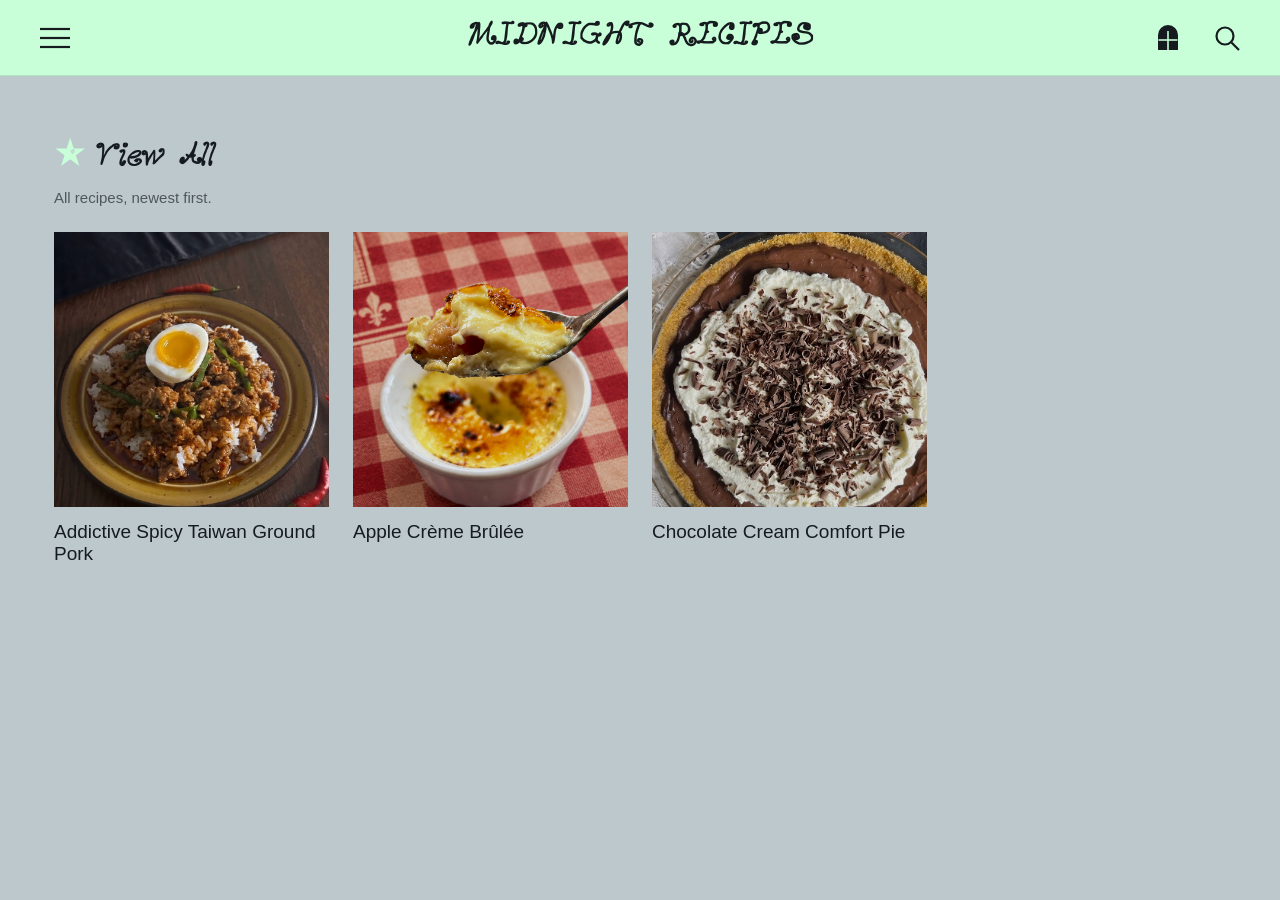
==== recipes/index.html @ 0835679f "Add files via upload" ====
<!doctype html><html lang="en"><head><meta charset="utf-8"><meta name="viewport" content="width=device-width,initial-scale=1"><meta name="description" content="MIDNIGHT RECIPES — food we find, recipes we recreate, stories from our midnight kitchen."><title>MIDNIGHT RECIPES</title><link rel="stylesheet" href="../assets/css/style.css"></head><body data-depth="1" data-page="all"><svg aria-hidden="true" width="0" height="0" style="position:absolute"><defs><mask id="mrstar-mask" x="0" y="0" width="100" height="100" maskUnits="userSpaceOnUse"><path d="M50,4 L60.78,37.16 L95.66,37.17 L67.44,57.67 L78.21,90.83 L50,70.34 L21.79,90.83 L32.56,57.67 L4.34,37.17 L39.22,37.16 Z" fill="#fff"/><path d="M64.06,43.50 A6.7,6.7 0 0 0 54.85,41.54 A5.95,5.95 0 0 0 53.15,49.80 A5.25,5.25 0 0 0 60.45,51.24 A4.55,4.55 0 0 0 61.64,44.90 A3.85,3.85 0 0 0 56.25,43.97 A3.15,3.15 0 0 0 55.58,48.40 A2.45,2.45 0 0 0 59.05,48.82 A1.75,1.75 0 0 0 59.21,46.30 A1.10,1.10 0 0 0 57.60,46.31" fill="none" stroke="#000" stroke-linecap="round" stroke-width="2.3"/></mask><symbol id="mrstar" viewBox="0 0 100 100"><rect width="100" height="100" fill="currentColor" mask="url(#mrstar-mask)"/></symbol></defs></svg><header class="header"><div class="icons left"><button class="icon" id="menuBtn" aria-label="Open menu"><svg width="30" height="22" viewBox="0 0 30 22"><g stroke="#151B1F" stroke-width="2.2"><line x1="0" x2="30" y1="2" y2="2"/><line x1="0" x2="30" y1="11" y2="11"/><line x1="0" x2="30" y1="20" y2="20"/></g></svg></button></div><a class="logo" data-go="home" href="#">MIDNIGHT RECIPES</a><div class="icons right"><a class="icon" aria-label="Home" data-go="home" href="#"><svg width="24" height="26" viewBox="0 0 24 26"><path d="M2 25V10a10 10 0 0 1 20 0v15z" fill="#151B1F"/><line stroke="#C9FFD8" stroke-width="1.6" x1="12" x2="12" y1="6" y2="25"/><line stroke="#C9FFD8" stroke-width="1.6" x1="2.5" x2="21.5" y1="15" y2="15"/></svg></a><button class="icon" id="searchBtn" aria-label="Open search"><svg width="26" height="26" viewBox="0 0 26 26"><circle cx="11" cy="11" r="8.5" fill="none" stroke="#151B1F" stroke-width="2.2"/><line x1="17.5" y1="17.5" x2="25" y2="25" stroke="#151B1F" stroke-width="2.2"/></svg></button></div></header><div class="overlay" id="menuOverlay" data-open="false"><nav class="panel menu" aria-label="Main menu"><button class="menu-top acc" data-recipes-toggle aria-expanded="false">RECIPES</button><div class="sub recipes-sub" id="recipesSub"><a data-go="all" href="#">View All</a><button class="acc" data-acc="src" aria-expanded="false">By Source</button><div class="sub" id="src"></div><button class="acc" data-acc="course" aria-expanded="false">By Course</button><div class="sub" id="course"></div><button class="acc" data-acc="cui" aria-expanded="false">By Cuisine</button><div class="sub" id="cui"></div><button class="acc" data-acc="ing" aria-expanded="false">By Ingredient</button><div class="sub" id="ing"></div><a class="usuals-link" data-go="usuals" href="#">The Usuals</a></div><div class="top-item"><a data-go="about" href="#">ABOUT</a></div><div class="top-item"><a data-go="contact" href="#">CONTACT</a></div></nav></div><div class="overlay" id="searchOverlay" data-open="false"><div class="panel search"><div class="search-inner"><p>WHAT ARE YOU CRAVING?</p><div class="search-field"><svg class="mrstar" aria-hidden="true"><use href="#mrstar"/></svg><span aria-hidden="true">彡</span><input type="search" id="searchInput" aria-label="Search recipes" placeholder="TRY SEARCHING…"></div><div id="searchResults" class="category-grid" style="margin-top:30px"></div></div></div></div><main class="page" id="app"></main><script src="../assets/js/data.js"></script><script src="../assets/js/app.js"></script></body></html>
---- assets/css/style.css ----
@font-face{font-family:'Cutie Queues';font-style:normal;font-weight:400 500;font-display:swap;src:url([data-uri]) format('woff2');}
:root{
  --mint:#C9FFD8;
  --bg:#BCC8CC;
  --ink:#151B1F;
  --paper:#FFFFFF;
  --line:rgba(21,27,31,.22);
  --head:var(--ink);            /* 見出し色（トグルで切替） */
  --logo-font:'Cutie Queues','Snell Roundhand','Brush Script MT','Segoe Script',cursive;
  --body-font:'Avenir Next',Avenir,'Nunito Sans','Hiragino Kaku Gothic ProN','Segoe UI',sans-serif;
  --maxw:1240px;
}
:root[data-head="mint"]{ --head:var(--mint); }

*{box-sizing:border-box;}
html{scroll-behavior:smooth;}
body{
  margin:0;
  background:var(--bg);
  color:var(--ink);
  font-family:var(--body-font);
  font-weight:400;
  -webkit-font-smoothing:antialiased;
}
img{max-width:100%;}
button{font:inherit;color:inherit;}
a{color:inherit;}


/* スマホでPC幅のレイアウトを縮小表示するモード */
#stagewrap{overflow:hidden;}
#stage{transform-origin:0 0;}
body.scaled #stage{width:1440px;}
body.scaled .header{position:sticky; top:0;}
body.scaled .overlay{position:absolute; top:76px; bottom:auto; height:820px;}
.review{flex-wrap:wrap; row-gap:8px;}

:root{
  --img-pie:url([data-uri]);
  --img-bowl:url([data-uri]);
  --img-step:url([data-uri]);
}
.ph.pie,.ph.bowl,.ph.step{background-size:cover; background-position:center;}
.ph.pie{background-image:var(--img-pie);}
.ph.bowl{background-image:var(--img-bowl);}
.ph.step{background-image:var(--img-step);}
.ph.pie::after,.ph.bowl::after,.ph.step::after{content:none;}



/* ---------- ヘッダー ---------- */
.header{
  position:fixed; top:0; left:0; right:0; z-index:60;
  height:76px; background:var(--mint);
  display:grid; grid-template-columns:1fr auto 1fr; align-items:center;
  padding:0 34px; border-bottom:1px solid rgba(21,27,31,.12);
}
.header .logo{
  font-family:var(--logo-font); font-size:36px; letter-spacing:.01em;
  white-space:nowrap; text-decoration:none;
}
.icons{display:flex; align-items:center; gap:22px;}
.icons.left{justify-self:start;}
.icons.right{justify-self:end;}
.icon{
  background:none; border:0; padding:6px; cursor:pointer; line-height:0;
  border-radius:3px;
}
.icon:focus-visible{outline:2px solid var(--ink); outline-offset:2px;}
.page{padding-top:76px; padding-bottom:64px;}

/* ---------- 共通 ---------- */
.wrap{max-width:var(--maxw); margin:0 auto; padding:0 34px;}
.h2{
  display:flex; align-items:baseline; gap:10px;
  font-family:var(--logo-font); font-size:clamp(17px,4vw,36px); font-weight:700; letter-spacing:0;
  color:var(--head); margin:0 0 26px; white-space:nowrap;
}
.mrstar{width:1em; height:1em; display:inline-block; color:var(--mint); flex:none;}
.h2 .mrstar{width:.9em; height:.9em; transform:translateY(.07em);}
.btn .mrstar{width:1.15em; height:1.15em; vertical-align:-.2em; margin-right:2px;}
.search-field .mrstar{width:24px; height:24px;}
.viewall{display:block; text-align:right; margin-top:22px; font-size:17px;}
.viewall a{text-decoration:underline; text-underline-offset:3px;}

.ph{
  position:relative; background:rgba(21,27,31,.18); overflow:hidden;
  display:flex; align-items:center; justify-content:center;
}
.ph::after{
  content:"IMAGE"; font-size:clamp(28px,6vw,86px); letter-spacing:.06em;
  color:rgba(255,255,255,.72); font-weight:300;
}
.ph.sm::after{font-size:30px;}

/* ---------- トップページ ---------- */
.latest{display:grid; grid-template-columns:repeat(4,1fr); gap:30px 24px;}
.card .ph{aspect-ratio:4/3;}
.card .name{font-family:var(--body-font); font-weight:400; font-size:19px; letter-spacing:0; margin:14px 0 0;}

.sources{display:grid; grid-template-columns:repeat(4,1fr); gap:30px 26px;}
.tile .ph{aspect-ratio:1/1;}
.tile p{margin:14px 0 0; font-size:21px; font-weight:700;}

.about{display:grid; grid-template-columns:520px 1fr; gap:46px; align-items:start;}
.about .ph{aspect-ratio:1/1;}
.about h3{
  font-size:clamp(11px,2.2vw,22px); font-weight:600; line-height:1.5; margin:0 0 20px;
  text-decoration:underline; text-underline-offset:5px; white-space:nowrap;
}
.about p{font-size:17px; line-height:1.85; max-width:1100px; margin:0;}
.about .more{margin-top:26px; text-align:right;}
.about .more a{text-decoration:underline; text-underline-offset:3px;}


.section{margin-top:104px;}
.section:first-of-type{margin-top:58px;}


/* ---------- レシピページ ---------- */
.recipe-card{
  width:min(100%,1380px); max-width:none; margin:22px auto 0; background:var(--paper);
  padding:34px 40px 46px;
}
.rtop{display:grid; grid-template-columns:1fr 470px; gap:40px; align-items:start;}
.rtitle{font-family:var(--logo-font); font-size:58px; letter-spacing:0; margin:0 0 18px;}
.meta-line{display:flex; justify-content:space-between; font-size:19px; margin-bottom:10px;}
.tags{
  display:flex; flex-wrap:wrap; gap:8px 26px; font-size:19px;
  padding-bottom:20px; border-bottom:1px solid var(--line); margin-bottom:26px;
}
.tags a{text-decoration:underline; text-underline-offset:4px;}
.rtop .ph{aspect-ratio:1/1;}
.facts{font-size:19px; line-height:2.05; margin:0 0 20px;}
.facts b{font-weight:700;}
.facts u{text-underline-offset:3px;}
.btn{
  display:block; width:100%; max-width:330px; margin:0 0 12px;
  padding:11px 18px; border:1px solid var(--ink); border-radius:999px;
  background:transparent; text-align:center; font-size:17px; cursor:pointer;
}
.btn:hover{background:rgba(21,27,31,.06);}
.btn.share{max-width:220px; margin:26px 0 0;}

#the-recipe{scroll-margin-top:96px;}
.h3{font-family:var(--body-font); font-size:24px; font-weight:700; letter-spacing:.05em; margin:0 0 14px;}
.body-copy{font-size:17px; line-height:1.9; max-width:1100px; width:100%; margin:0;}

.recipe-inner{display:grid; grid-template-columns:420px 1fr; gap:48px; align-items:start; margin-top:30px;}
.recipe-inner .ph{aspect-ratio:1/1;}
.rname{font-family:var(--logo-font); font-size:40px; letter-spacing:0; margin:20px 0 14px;}
.stats{font-size:16px; line-height:1.95; margin:0 0 18px;}
.stats b{font-weight:700;}

.block-title{font-size:22px; font-weight:700; letter-spacing:.06em; margin:0 0 16px;}
.toggle-row{display:flex; gap:0; margin-bottom:12px;}
.toggle-row button{
  border:1px solid var(--line); background:transparent; padding:8px 26px;
  font-size:15px; cursor:pointer;
}
.toggle-row button[aria-pressed="true"]{background:var(--mint); border-color:var(--mint);}
.toggle-row.small button{padding:6px 16px;}
.ing{list-style:none; padding:0; margin:22px 0 0; font-size:17px; line-height:2.2;}
.ing li{display:flex; gap:10px; align-items:baseline;}
.ing .note{font-size:15px; opacity:.55;}
.ing .group{margin-top:20px; font-weight:600; opacity:.75; display:block;}

.step{border-top:1px solid var(--line); padding:22px 0;}
.step:first-of-type{border-top:0;}
.step-head{display:flex; justify-content:space-between; font-size:19px; font-weight:700; letter-spacing:.06em;}
.step .ph{aspect-ratio:16/9; margin-top:16px;}
.step p{font-size:17px; line-height:1.85; max-width:1100px;}

.note-sub{font-size:15px; opacity:.6; margin:0 0 14px; font-style:italic;}
.notes-list{list-style:none; margin:0; padding:0; font-size:17px; line-height:1.85;}
.notes-list li{margin-bottom:10px; max-width:1100px;}
.notes-list b{font-weight:700;}

.eyebrow{font-size:14px; letter-spacing:.12em; opacity:.6; margin:0 0 6px; text-transform:uppercase;}
.method{margin:0; padding-left:20px; font-size:17px; line-height:1.85;}
.method li{margin-bottom:8px;}
.usual-tag{font-size:14px; opacity:.75; margin:8px 0 0;}
.usual-tag a{text-decoration:underline; text-underline-offset:3px;}

.recipe-footer{border-top:1px solid var(--line); padding-top:26px; margin-top:6px;}
.recipe-footer p{font-size:16px; line-height:1.9; margin:0 0 4px;}
.recipe-footer a{text-decoration:underline; text-underline-offset:3px;}
.recipe-footer .stars{font-size:22px; letter-spacing:.08em; margin:16px 0 8px; color:var(--ink);}
.recipe-footer .rate-prompt{font-size:15px; opacity:.65; margin-bottom:18px;}
.footer-actions{display:flex; gap:12px;}
.footer-actions .btn{width:auto; max-width:none; flex:none; padding:11px 24px;}

/* ---------- オーバーレイ（メニュー / 検索） ---------- */
.overlay{
  position:fixed; inset:76px 0 0 0; z-index:55;
  background:rgba(21,27,31,.42); display:none;
}
.overlay[data-open="true"]{display:block;}
.panel{
  background:var(--bg); height:100%; overflow-y:auto;
  padding:44px 48px 80px;
}
.panel.menu{width:520px; border-right:1px solid rgba(21,27,31,.15);}
.panel.search{width:100%; max-width:none; padding-top:64px;}
.menu ol{list-style:none; padding:0; margin:0; font-size:21px;}
.menu a{display:block; text-decoration:none; padding:9px 4px; min-height:44px;}
.menu a:hover,.menu a:focus-visible{text-decoration:underline; text-underline-offset:4px;}
.menu .lvl1{padding:9px 4px; font-size:21px;}
.menu .lvl2 a{padding-left:38px; font-size:20px;}
.menu .acc{
  display:block; width:100%; background:none; border:0; cursor:pointer; font-size:20px;
  text-decoration:underline; text-underline-offset:4px; text-align:left;
  margin-top:14px; padding:9px 4px; min-height:44px;
}
.menu .acc::after{content:"＋"; float:right; opacity:.5; font-size:17px;}
.menu .acc[aria-expanded="true"]::after{content:"－";}
.menu .sub{display:none; padding-left:30px; font-size:18px;}
.menu .sub[data-open="true"]{display:block;}
.menu .top-item{margin-top:20px; font-size:21px;}
.menu .note{font-size:14px; opacity:.55;}
.search-inner{max-width:760px; margin-left:auto; text-align:right;}
.search-inner p{font-size:24px; letter-spacing:.05em; margin:0 0 22px;}
.search-field{display:flex; align-items:center; justify-content:flex-end; gap:8px;}
.search-field input{
  width:440px; background:transparent; border:0; border-bottom:1px solid var(--ink);
  font:inherit; font-size:20px; padding:6px 4px; color:var(--ink);
}
.search-field input:focus{outline:none; border-bottom-width:2px;}
.search-field input::placeholder{color:var(--ink); opacity:.32; letter-spacing:.05em;}

/* ---------- ページ切替 ---------- */
[data-view]{display:none;}
[data-view][data-active="true"]{display:block;}

@media (max-width:1100px){
  .latest{grid-template-columns:repeat(2,1fr); gap:22px 16px;}
  .sources{grid-template-columns:repeat(2,1fr);}
  .about,.rtop,.recipe-inner{grid-template-columns:1fr;}
  .panel.menu{width:100%;}
}
@media (prefers-reduced-motion:reduce){ html{scroll-behavior:auto;} }


/* ---------- MIDNIGHT RECIPES production overrides ---------- */
html,body{max-width:100%;overflow-x:hidden}
body.scaled #stage,body.scaled #stagewrap{width:auto!important;transform:none!important}
.review{display:none!important}
.card .ph,.recipe-inner .ph,.tile .ph{aspect-ratio:1/1}
.rtop .ph{aspect-ratio:2/3}
.step .ph{aspect-ratio:1/1;margin-top:16px}
.photo{display:block;width:100%;height:100%;object-fit:cover;object-position:center}
.ph.has-photo{background:transparent}
.ph.has-photo::after{content:none}
.photo-frame{overflow:hidden;position:relative;background:rgba(21,27,31,.18)}
.card .photo-frame{aspect-ratio:1/1}
.recipe-inner .photo-frame{aspect-ratio:1/1}
.rtop .photo-frame{aspect-ratio:2/3}
.step .photo-frame{aspect-ratio:1/1;margin-top:16px}
.latest .card,.grid .card{min-width:0}
.grid{display:grid;grid-template-columns:repeat(4,minmax(0,1fr));gap:30px 24px}
.category-grid{display:grid;grid-template-columns:repeat(4,minmax(0,1fr));gap:30px 24px}
.category-card{min-width:0}
.category-card .photo-frame{aspect-ratio:1/1}
.category-card .name{font-family:var(--body-font);font-weight:600;font-size:19px;margin:14px 0 0}
.category-card a{text-decoration:none;color:inherit}
.empty-state{padding:28px 0;font-size:18px;opacity:.65}
.filter-subtitle{font-size:15px;opacity:.65;margin:-12px 0 26px}
.ingredient-file{border-top:1px solid var(--line);padding-top:22px}
.ingredient-file-item{margin:0 0 18px;max-width:72ch}
.ingredient-file-item h4{margin:0 0 5px;font-size:17px}
.ingredient-file-item p{margin:0;font-size:17px;line-height:1.75}
.review-form{margin-top:22px;max-width:720px}
.star-picker{display:flex;gap:8px;margin:8px 0 16px}
.star-picker button{border:0;background:none;padding:0;font-size:31px;line-height:1;cursor:pointer;color:var(--ink);opacity:.55}
.star-picker button[aria-pressed="true"],.star-picker button.is-on{opacity:1}
.review-form input,.review-form textarea{width:100%;border:1px solid var(--line);background:transparent;padding:10px 12px;font:inherit;margin:0 0 12px;box-sizing:border-box}
.review-form textarea{min-height:110px;resize:vertical}
.review-status{font-size:14px;opacity:.65;margin-top:10px}
.review-list{margin-top:26px;border-top:1px solid var(--line)}
.review-item{padding:16px 0;border-bottom:1px solid var(--line)}
.review-item .review-stars{letter-spacing:.08em}
.review-item p{margin:5px 0 0;line-height:1.7}
.quantity-label{font-size:14px;opacity:.65;margin:4px 0 8px}
.save-on{background:var(--mint)!important;border-color:var(--mint)!important}
.no-link{cursor:default!important;text-decoration:none!important}
@media (max-width:1100px){
 .latest,.grid,.category-grid{grid-template-columns:repeat(2,minmax(0,1fr))}
 .about{grid-template-columns:1fr}
 .rtop{grid-template-columns:1fr 360px}
 .recipe-inner{grid-template-columns:1fr 1.35fr}
 .logo{font-size:clamp(24px,5vw,36px)}
}
@media (max-width:720px){
 .header{height:68px;padding:0 14px}
 .page{padding-top:68px}
 .panel.menu{width:min(92vw,520px)}
 .panel{padding:30px 24px 60px}
 .latest,.grid,.category-grid,.sources{grid-template-columns:1fr 1fr;gap:24px 14px}
 .wrap{padding:0 18px}
 .section{margin-top:70px}
 .tile p,.card .name,.category-card .name{font-size:16px}
 .rtop,.recipe-inner{grid-template-columns:1fr;gap:28px}
 .rtop .photo-frame{max-width:100%;}
 .recipe-card{padding:24px 18px 40px;margin-top:0}
 .rtitle{font-size:clamp(38px,12vw,58px);line-height:1.05;overflow-wrap:anywhere}
 .meta-line{font-size:15px;gap:10px;flex-wrap:wrap}
 .tags{font-size:15px;gap:7px 16px}
 .facts{font-size:16px}
 .recipe-inner{margin-top:20px}
 .recipe-inner .photo-frame{max-width:420px}
 .step-head{font-size:15px;gap:12px}
 .step p{font-size:16px}
 .toggle-row{flex-wrap:wrap}
 .toggle-row button{padding:8px 16px}
 .footer-actions{flex-wrap:wrap}
 .footer-actions .btn{width:100%}
 .about h3{white-space:normal;font-size:20px}
  .search-field input{min-width:0}
}
@media (max-width:430px){
 .latest,.grid,.category-grid,.sources{grid-template-columns:1fr}
 .header .icons{gap:10px}
 .logo{font-size:22px;max-width:calc(100vw - 120px);overflow:hidden;text-overflow:ellipsis}
 .h2{white-space:normal;font-size:28px}
 .rtop .photo-frame{aspect-ratio:2/3}
}

/* User-requested targeted responsive/menu refinements */

/* User-requested targeted responsive/menu refinements */
html,body{max-width:100%;overflow-x:hidden}
.header .logo{font-weight:800}
.panel.menu{max-height:calc(100vh - 68px);overflow-y:auto}
.menu .lvl1{font-weight:700;letter-spacing:.04em}
.menu .lvl2 a{padding-left:28px}
.menu .acc{text-transform:none}
.menu .sub.open{display:block}
.menu .sub{padding-left:24px}
.menu .menu-group{padding:3px 0 8px}
.menu .menu-group-title{display:block;font-size:.88em;font-weight:700;opacity:.58;padding:7px 4px 5px}
.menu .menu-group a{padding-left:16px}
.step-photos{display:grid;grid-template-columns:repeat(3,minmax(0,1fr));gap:14px;margin-top:16px}
.step-photos .photo-frame{aspect-ratio:1/1;margin-top:0}
.step-photos .ph{aspect-ratio:1/1}
.rtop .photo-frame{aspect-ratio:2/3}
.card .photo-frame,.category-card .photo-frame,.recipe-inner .photo-frame{aspect-ratio:1/1}
@media (max-width:1100px){
 .latest,.grid,.category-grid{grid-template-columns:repeat(2,minmax(0,1fr))}
 .sources{grid-template-columns:repeat(2,minmax(0,1fr))}
 .rtop{grid-template-columns:1fr 320px}
}
@media (max-width:720px){
 .header{height:68px;padding:0 14px}
 .page{padding-top:68px}
 .panel.menu{width:min(92vw,520px)}
 .panel{padding:30px 24px 60px}
 .wrap{padding:0 18px}
 .section{margin-top:70px}
 .latest,.grid,.category-grid,.sources{grid-template-columns:repeat(2,minmax(0,1fr));gap:24px 14px}
 .tile p,.card .name,.category-card .name{font-size:16px}
 .rtop,.recipe-inner{grid-template-columns:1fr;gap:28px}
 .recipe-card{padding:24px 18px 40px;margin-top:0}
 .rtitle{font-size:clamp(38px,12vw,58px);line-height:1.05;overflow-wrap:anywhere}
 .meta-line{font-size:15px;gap:10px;flex-wrap:wrap}
 .tags{font-size:15px;gap:7px 16px}
 .facts{font-size:16px}
 .step-head{font-size:15px;gap:12px}
 .step p{font-size:16px}
 .step-photos{grid-template-columns:repeat(3,minmax(0,1fr));gap:8px}
 .toggle-row{flex-wrap:wrap}
 .toggle-row button{padding:8px 16px}
 .footer-actions{flex-wrap:wrap}
 .footer-actions .btn{width:100%}
 .about h3{white-space:normal;font-size:20px}
 .search-field input{min-width:0;max-width:70vw}
}
@media (max-width:430px){
 .latest,.grid,.category-grid,.sources{grid-template-columns:repeat(2,minmax(0,1fr));gap:18px 10px}
 .header .icons{gap:10px}
 .logo{font-size:clamp(20px,6vw,28px);max-width:calc(100vw - 120px);white-space:nowrap}
 .h2{white-space:normal;font-size:28px}
 .rtop .photo-frame{aspect-ratio:2/3}
 .step-photos{gap:6px}
 .step-photos .photo-frame{min-width:0}
}
@media (max-width:340px){
 .latest,.grid,.category-grid,.sources{grid-template-columns:1fr}
}

/* Targeted functionality refinements — preserve existing visual system */
.menu-top{width:100%;text-align:left;border:0;background:transparent;padding:14px 4px;font:inherit;font-weight:700;letter-spacing:.04em;cursor:pointer;}
.menu .recipes-sub{padding-left:18px;border-left:1px solid var(--line);margin-left:4px;}
.menu .recipes-sub>a,.menu .recipes-sub>.usuals-link{display:block;padding:9px 12px;text-decoration:none;}
.menu .recipes-sub>.acc{width:100%;text-align:left;border:0;background:transparent;padding:9px 12px;font:inherit;cursor:pointer;}
.menu .menu-group-title{width:100%;text-align:left;border:0;background:transparent;cursor:pointer;padding:9px 12px;font:inherit;font-weight:700;opacity:.72;}
.menu .menu-group-sub{padding-left:12px;}
.menu .menu-group-sub a{display:block;padding:9px 12px;}
.menu .top-item{padding:8px 4px;}
.recipe-actions{display:flex;align-items:center;gap:10px;flex-wrap:nowrap;margin-top:16px;}
.recipe-actions .btn{margin:0;min-width:0;white-space:nowrap;}
.ingredient-file{border-bottom:0!important;}
.ingredient-file-item h4{font-weight:700;}
.usuals-categories{display:grid;grid-template-columns:repeat(3,minmax(0,1fr));gap:24px;}
.usuals-category{display:flex;min-height:110px;align-items:flex-end;padding:20px;text-decoration:none;border:1px solid var(--line);font-weight:700;}
@media(max-width:720px){.recipe-actions{gap:7px}.recipe-actions .btn{padding:9px 10px;font-size:14px}.usuals-categories{grid-template-columns:repeat(2,minmax(0,1fr));gap:14px}.usuals-category{min-height:88px;padding:14px;font-size:15px}}
@media(max-width:430px){.recipe-actions{gap:5px}.recipe-actions .btn{font-size:13px;padding:8px 7px}.usuals-categories{grid-template-columns:1fr 1fr}}


/* Targeted typography refinements — preserve existing menu/card design */
.menu-top,
.menu-top:hover,
.menu-top:focus-visible,
.menu .recipes-sub > a,
.menu .recipes-sub > a:hover,
.menu .recipes-sub > a:focus-visible,
.menu .recipes-sub > .acc,
.menu .recipes-sub > .acc:hover,
.menu .recipes-sub > .acc:focus-visible {
  text-decoration:none !important;
}
.menu-top{font-weight:400;}
.menu .recipes-sub > a,
.menu .recipes-sub > .acc{font-weight:400;}
.tile > a,
.tile > a:hover,
.tile > a:focus-visible,
.source-latest a,
.source-latest a:hover,
.source-latest a:focus-visible,
.category-card a,
.category-card a:hover,
.category-card a:focus-visible{
  text-decoration:none !important;
}
.tile p{font-weight:700;}
.source-latest{font-weight:400;}
.card .name,.category-card .name{font-weight:400;}
.ingredient-file{border-top:0 !important;}
.ingredient-file-item{max-width:1100px;}
.ingredient-file-item h4{font-weight:700;}
@media (min-width:1400px){
  .wrap{max-width:1440px;}
  .recipe-card{width:min(calc(100% - 68px),1380px);}
}
@media (max-width:720px){
  .body-copy,.about p,.step p,.notes-list li{max-width:none;width:100%;}
}

/* Recipe page spacing — preserve existing visual system */
.recipe-card > section{
  margin-top:56px;
}
.recipe-card > section:first-of-type{
  margin-top:54px;
}
.recipe-card > section > .h3{
  margin-bottom:20px;
  line-height:1.35;
}
.recipe-card .body-copy{
  line-height:2;
}

/* Ingredient File: keep each ingredient as a distinct information group */
.recipe-card .ingredient-file{
  padding-top:0;
}
.recipe-card .ingredient-file-item{
  margin:0 0 30px;
}
.recipe-card .ingredient-file-item:last-child{
  margin-bottom:0;
}
.recipe-card .ingredient-file-item h4{
  margin:0 0 9px;
  line-height:1.45;
}
.recipe-card .ingredient-file-item p{
  line-height:1.9;
}
.recipe-card .ingredient-file-name{
  margin-bottom:30px;
}

/* The Recipe: separate ingredients / instructions / steps without adding bulk */
.recipe-card #the-recipe{
  margin-top:62px;
}
.recipe-card #the-recipe > .recipe-inner{
  margin-top:36px;
}
.recipe-card .block-title{
  line-height:1.4;
  margin-bottom:18px;
}
.recipe-card .toggle-row{
  margin-bottom:16px;
}
.recipe-card .ing{
  margin-top:24px;
  line-height:2.35;
}
.recipe-card .step{
  padding:28px 0;
}
.recipe-card .step-head{
  line-height:1.45;
}
.recipe-card .step p{
  margin:11px 0 0;
  line-height:1.95;
}
.recipe-card .step-photos{
  margin-top:18px;
}

/* Midnight Notes / Fine Print */
.recipe-card .note-sub{
  margin:0 0 17px;
  line-height:1.7;
}
.recipe-card .notes-list{
  line-height:1.95;
}
.recipe-card .notes-list li{
  margin-bottom:14px;
}
.recipe-card .notes-list li:last-child{
  margin-bottom:0;
}
.recipe-card > section:has(.notes-list),
.recipe-card > section:has(.note-sub + .body-copy){
  margin-top:60px;
}
.recipe-card > section:has(.note-sub + .body-copy) .body-copy{
  line-height:2;
}

/* Recipe footer follows the content as a clear final group */
.recipe-card > .recipe-footer{
  margin-top:60px;
  padding-top:30px;
}

@media (max-width:1100px){
  .recipe-card > section{margin-top:50px;}
  .recipe-card > section:first-of-type{margin-top:48px;}
  .recipe-card #the-recipe{margin-top:56px;}
  .recipe-card > section:has(.notes-list),
  .recipe-card > section:has(.note-sub + .body-copy){margin-top:54px;}
}

@media (max-width:720px){
  .recipe-card > section{margin-top:44px;}
  .recipe-card > section:first-of-type{margin-top:42px;}
  .recipe-card > section > .h3{margin-bottom:17px;}
  .recipe-card .body-copy{line-height:1.9;}
  .recipe-card .ingredient-file-item{margin-bottom:26px;}
  .recipe-card .ingredient-file-item h4{margin-bottom:8px;}
  .recipe-card .ingredient-file-item p{line-height:1.85;}
  .recipe-card #the-recipe{margin-top:50px;}
  .recipe-card #the-recipe > .recipe-inner{margin-top:30px;}
  .recipe-card .ing{line-height:2.2;}
  .recipe-card .step{padding:23px 0;}
  .recipe-card .step p{line-height:1.9;}
  .recipe-card .step-photos{margin-top:15px;}
  .recipe-card .notes-list{line-height:1.9;}
  .recipe-card .notes-list li{margin-bottom:12px;}
  .recipe-card > section:has(.notes-list),
  .recipe-card > section:has(.note-sub + .body-copy){margin-top:48px;}
  .recipe-card > .recipe-footer{margin-top:48px;padding-top:26px;}
}

@media (max-width:430px){
  .recipe-card > section{margin-top:40px;}
  .recipe-card > section:first-of-type{margin-top:38px;}
  .recipe-card #the-recipe{margin-top:46px;}
  .recipe-card > section:has(.notes-list),
  .recipe-card > section:has(.note-sub + .body-copy){margin-top:44px;}
  .recipe-card .ingredient-file-item{margin-bottom:24px;}
  .recipe-card .step{padding:21px 0;}
  .recipe-card .step-photos{margin-top:14px;}
  .recipe-card > .recipe-footer{margin-top:44px;}
}

/* Recipe readability refinement: compact detail groups without heading margins */
.recipe-card .ingredient-file-group{
  margin:0 0 30px;
  max-width:72ch;
}
.recipe-card .ingredient-file-group:last-child{margin-bottom:0}
.recipe-card .ingredient-file-name{
  margin:0 0 8px;
  font-size:17px;
  font-weight:700;
  line-height:1.45;
}
.recipe-card .ingredient-file-details p{
  margin:0 0 6px;
  font-size:17px;
  line-height:1.7;
}
.recipe-card .ingredient-file-details p:last-child{margin-bottom:0}
.recipe-card .ingredient-file-details strong{font-weight:700}
.recipe-card .step-copy p{
  margin:0 0 12px;
  line-height:1.85;
}
.recipe-card .step-copy p:last-child{margin-bottom:0}
.recipe-card .step-copy .step-note{margin-top:14px;font-weight:600}

@media (max-width:720px){
  .recipe-card .ingredient-file-group{margin-bottom:26px}
  .recipe-card .ingredient-file-name{margin-bottom:7px;font-size:16px}
  .recipe-card .ingredient-file-details p{margin-bottom:5px;font-size:16px;line-height:1.72}
  .recipe-card .step-copy p{margin-bottom:10px;line-height:1.8}
  .recipe-card .step-copy .step-note{margin-top:12px}
}
@media (max-width:430px){
  .recipe-card .ingredient-file-group{margin-bottom:24px}
  .recipe-card .step-copy p{margin-bottom:9px}
}


/* Targeted step-photo cleanup: use the existing photo system without the step text padding/background. */
.recipe-card .step-photos .photo-frame{
  aspect-ratio:1 / 1;
  width:100%;
  margin:0;
  padding:0;
  background:transparent;
  border:0;
  box-shadow:none;
  overflow:hidden;
}
.recipe-card .step-photos .photo-frame .photo{
  display:block;
  width:100%;
  height:100%;
  object-fit:cover;
  object-position:center;
}
.recipe-card .step-photos{
  grid-template-columns:repeat(3,minmax(0,1fr));
}
.recipe-card .step-photos.step-photos-1{grid-template-columns:minmax(0,1fr);}
.recipe-card .step-photos.step-photos-2{grid-template-columns:repeat(2,minmax(0,1fr));}
.recipe-card .step-photos.step-photos-3{grid-template-columns:repeat(3,minmax(0,1fr));}

/* Cuisine groups are hierarchy labels, not emphasized links. */
.menu .menu-group-title{
  font-weight:400;
  text-decoration:none !important;
}
.menu .menu-group-title:hover,
.menu .menu-group-title:focus-visible{
  text-decoration:none !important;
}
@media (max-width:720px){
  .recipe-card .step-photos{grid-template-columns:repeat(3,minmax(0,1fr));}
  .recipe-card .step-photos.step-photos-1{grid-template-columns:1fr;}
  .recipe-card .step-photos.step-photos-2{grid-template-columns:repeat(2,minmax(0,1fr));}
  .recipe-card .step-photos.step-photos-3{grid-template-columns:repeat(3,minmax(0,1fr));}
}
@media (max-width:430px){
  .recipe-card .step-photos.step-photos-3{grid-template-columns:repeat(2,minmax(0,1fr));}
}

/* Targeted instruction hierarchy: supporting notes sit one level below the main copy. */
.recipe-card .step-copy .instruction-note{
  margin-left:24px;
  padding-left:12px;
}
.recipe-card .step-copy .step-note{
  margin-left:24px;
  padding-left:12px;
}
.recipe-card .step-copy .instruction-note strong,
.recipe-card .step-copy .step-note strong{font-weight:700}

/* Keep all first-level recipe menu items on the same vertical rhythm. */
.menu .recipes-sub>a,
.menu .recipes-sub>.acc,
.menu .recipes-sub>.usuals-link{
  padding-top:9px;
  padding-bottom:9px;
  margin:0;
}

/* Targeted fixes: keep the existing header design while ensuring the full site title fits on mobile. */
.header .logo{white-space:nowrap;overflow:visible;text-overflow:clip;min-width:0;flex:1 1 auto;text-align:center}
.header .icons{flex:0 0 auto}
@media (max-width:430px){
  .header .logo{font-size:20px;max-width:none;letter-spacing:.02em}
}

/* Ingredient File cross-links. */
.ingredient-info{display:inline-block;margin-left:6px;text-decoration:none!important;font-weight:400}
.ingredient-file-link{margin-top:10px!important;font-size:14px!important;opacity:.7}
.ingredient-file-link a{text-decoration:none}
.ingredient-file-group{scroll-margin-top:90px}

/* About photos are optional: missing files remove their frame rather than showing a broken image. */
.about-photo{width:min(100%,720px);margin:0 0 28px;overflow:hidden;background:rgba(21,27,31,.08)}
.about-photo .photo{display:block;width:100%;height:auto;object-fit:contain}
@media (max-width:720px){.about-photo{width:100%;margin-bottom:22px}}

/* Source hierarchy: source labels are bold; recipe titles remain regular and un-underlined. */
.source-name{font-weight:700}
.source-latest a,.source-name{text-decoration:none!important}

/* Final targeted refinements — preserve the existing design. */
@media (max-width:430px){
  .header .logo{
    font-size:clamp(18px,6vw,28px);
    max-width:none;
    min-width:0;
    overflow:visible;
    text-overflow:clip;
    white-space:nowrap;
    letter-spacing:.01em;
  }
}

/* The guide belongs once directly below the Ingredients list, not inside Ingredient File. */
.ingredient-file-guide{
  margin:14px 0 0;
  font-size:14px;
  line-height:1.5;
  opacity:.7;
}
.ingredient-file-guide a{text-decoration:none}
.ingredient-info{
  display:inline-block;
  margin-left:6px;
  text-decoration:none!important;
  font-size:.9em;
  line-height:1;
}

/* Keep the two ABOUT sections distinct without changing global spacing. */
.about-recipes-section{
  margin-top:88px!important;
}
@media (max-width:720px){
  .about-recipes-section{margin-top:58px!important}
}

/* Home source labels are bold; recipe titles match the regular Latest Recipes title weight. */
.tile .source-name{font-weight:700}
.tile .source-latest,
.tile .source-latest a{font-weight:400;text-decoration:none!important}

/* Final targeted refinements — preserve the existing design. */
@media (max-width:430px){
  .header .logo{
    font-size:clamp(18px,6vw,28px);
    max-width:none;
    min-width:0;
    overflow:visible;
    text-overflow:clip;
    white-space:nowrap;
    letter-spacing:.01em;
  }
}

/* The guide belongs once directly below the Ingredients list, not inside Ingredient File. */
.ingredient-file-guide{
  margin:14px 0 0;
  font-size:14px;
  line-height:1.5;
  opacity:.7;
}
.ingredient-file-guide a{text-decoration:none}
.ingredient-info{
  display:inline-block;
  margin-left:6px;
  text-decoration:none!important;
  font-size:.9em;
  line-height:1;
}

/* Keep the two ABOUT sections distinct without changing global spacing. */
.about-recipes-section{
  margin-top:88px!important;
}
@media (max-width:720px){
  .about-recipes-section{margin-top:58px!important}
}

/* Home source labels are bold; recipe titles match the regular Latest Recipes title weight. */
.tile .source-name{font-weight:700}
.tile .source-latest,
.tile .source-latest a{font-weight:400;text-decoration:none!important}


/* v17.1 targeted fixes — preserve the existing visual system. */
@media (max-width:720px){
  .header{grid-template-columns:56px minmax(0,1fr) 56px;padding:0 10px;}
  .header .logo{display:block;width:100%;min-width:0;max-width:none;overflow:visible;text-overflow:clip;white-space:nowrap;text-align:center;font-size:clamp(18px,6.2vw,24px);letter-spacing:0;}
  .header .icons{gap:0;}
}

/* Ingredient File: use the available recipe-column width rather than a narrow legacy item width. */
.recipe-card .ingredient-file{width:100%;max-width:none;}
.recipe-card .ingredient-file-group{max-width:none;width:100%;}
.recipe-card .ingredient-file-details{max-width:none;width:100%;}
.recipe-card .ingredient-file-details p{max-width:none;overflow-wrap:normal;word-break:normal;}

/* The five recipe utility controls use the site's mint accent with compact padding. */
.recipe-card .rtop .btn,
.recipe-card #cookOpen,
.recipe-card #shareRecipe,
.recipe-card #printRecipe,
.recipe-card .rtop .btn:hover,
.recipe-card #cookOpen:hover,
.recipe-card #shareRecipe:hover,
.recipe-card #printRecipe:hover,
@media (max-width:720px){
  .recipe-card .rtop .btn,
  .recipe-card #cookOpen,
  .recipe-card #shareRecipe,
  .recipe-card #printRecipe,
  
}

/* v18 targeted refinements — preserve existing layout and controls */
.header .logo{
  font-weight:850;
  overflow:visible;
  text-overflow:clip;
  white-space:nowrap;
}

/* Recipe action row: all five existing controls stay together and compact. */
.recipe-card .recipe-action-row{
  display:grid;
  grid-template-columns:repeat(5,minmax(0,1fr));
  gap:10px;
  width:100%;
  margin:18px 0 0;
}
.recipe-card .recipe-action-row .btn{
  width:100%;
  max-width:none;
  margin:0;
  padding:8px 12px;
  min-height:42px;
  background:var(--mint);
  border-color:var(--mint);
  border-radius:999px;
  font-size:16px;
  line-height:1.25;
}
.recipe-card .recipe-action-row .btn:hover,
.recipe-card .recipe-action-row .btn:focus-visible{
  background:var(--mint);
  border-color:var(--ink);
}
.recipe-card .recipe-action-row #cookOpen{
  background:rgba(201,255,216,.48);
  border-color:rgba(21,27,31,.28);
}
.recipe-card .recipe-action-row #cookOpen[aria-pressed="true"]{
  background:var(--mint);
  border-color:var(--mint);
}

/* Instructions: title bold, body regular, supporting labels visually one level down. */
.recipe-card .step-head span:first-child{font-weight:700;}
.recipe-card .step-head span:last-child{font-weight:400;}
.recipe-card .step-copy p{
  font-weight:400;
  line-height:1.9;
  margin:0 0 13px;
}
.recipe-card .step-copy .instruction-note{
  margin-left:24px;
  padding-left:12px;
  font-size:.96em;
  line-height:1.82;
}
.recipe-card .step-copy .instruction-note strong,
.recipe-card .step-copy .step-note strong{font-weight:700;}
.recipe-card .step-copy .step-note{
  margin-left:24px;
  padding-left:12px;
  margin-top:15px;
  font-weight:400;
  line-height:1.85;
}
.recipe-card .step{padding:30px 0;}
.recipe-card .step + .step{border-top:1px solid transparent;}

/* Recipe sections: use the available desktop width without making the page globally wider. */
.recipe-card > section > .body-copy{
  max-width:none;
  width:100%;
  line-height:2;
}
.recipe-card .ingredient-file{
  width:100%;
  max-width:none;
}
.recipe-card .ingredient-file-group{
  width:100%;
  max-width:none;
  margin-bottom:32px;
}
.recipe-card .ingredient-file-details{
  width:100%;
  max-width:none;
}
.recipe-card .ingredient-file-details p{
  max-width:none;
  width:100%;
  overflow-wrap:normal;
  word-break:normal;
  line-height:1.85;
}
.recipe-card #the-recipe{margin-top:66px;}
.recipe-card > section:has(.notes-list),
.recipe-card > section:has(.note-sub + .body-copy){margin-top:64px;}
.recipe-card > section:has(.note-sub + .body-copy) .body-copy{line-height:2;}

/* Step photos remain square, edge-to-edge inside their existing grid. */
.recipe-card .step-photos{
  grid-template-columns:repeat(3,minmax(0,1fr));
  gap:14px;
  margin-top:18px;
}
.recipe-card .step-photos .photo-frame{
  aspect-ratio:1 / 1;
  width:100%;
  height:auto;
  padding:0;
  margin:0;
  background:transparent;
  border:0;
  box-shadow:none;
  overflow:hidden;
}
.recipe-card .step-photos .photo-frame .photo{
  display:block;
  width:100%;
  height:100%;
  object-fit:cover;
}

@media (max-width:900px){
  .recipe-card .recipe-action-row{gap:8px;}
  .recipe-card .recipe-action-row .btn{padding:8px 9px;font-size:15px;}
}
@media (max-width:720px){
  .header .logo{
    font-size:clamp(18px,6vw,24px);
    max-width:none;
    min-width:0;
    overflow:visible;
    text-overflow:clip;
    letter-spacing:0;
  }
  .recipe-card .recipe-action-row{
    gap:7px;
    margin-top:16px;
  }
  .recipe-card .recipe-action-row .btn{
    padding:8px 7px;
    min-height:40px;
    font-size:13px;
  }
  .recipe-card .step{padding:25px 0;}
  .recipe-card .step-copy p{line-height:1.85;margin-bottom:11px;}
  .recipe-card .step-copy .instruction-note,
  .recipe-card .step-copy .step-note{margin-left:18px;padding-left:10px;}
  .recipe-card .ingredient-file-details p{line-height:1.8;}
  .recipe-card #the-recipe{margin-top:56px;}
  .recipe-card > section:has(.notes-list),
  .recipe-card > section:has(.note-sub + .body-copy){margin-top:52px;}
}
@media (max-width:430px){
  .header .logo{font-size:clamp(18px,6vw,23px);}
  .recipe-card .recipe-action-row{gap:5px;}
  .recipe-card .recipe-action-row .btn{
    padding:7px 4px;
    min-height:38px;
    font-size:12px;
  }
  .recipe-card .step{padding:23px 0;}
  .recipe-card .step-copy p{line-height:1.82;margin-bottom:10px;}
  .recipe-card .step-copy .instruction-note,
  .recipe-card .step-copy .step-note{margin-left:12px;padding-left:8px;}
  .recipe-card .step-photos{gap:6px;margin-top:14px;}
}


/* v19 targeted fixes: Jump To Recipe belongs in the recipe header; Recipe Info is five fields only. */
.recipe-card .recipe-jump-top{
  margin:20px 0 0;
}
.recipe-card .recipe-jump-top .btn{
  display:inline-block;
  width:auto;
  max-width:100%;
  margin:0;
  padding:8px 16px;
  min-height:42px;
  background:var(--mint);
  border-color:var(--mint);
  border-radius:999px;
  font-size:16px;
  line-height:1.25;
}
.recipe-card .recipe-action-row{
  grid-template-columns:repeat(4,minmax(0,1fr));
}
@media (max-width:720px){
  .recipe-card .recipe-jump-top{margin-top:16px;}
  .recipe-card .recipe-jump-top .btn{font-size:15px;padding:8px 14px;}
  .recipe-card .recipe-action-row{grid-template-columns:repeat(4,minmax(0,1fr));}
}

/* v20 — The Usuals recipe additions */
.recipe-card .usual-intro{margin-top:42px}
.recipe-card .usual-intro .body-copy{margin:0 0 18px}
.recipe-card .usual-intro .body-copy:last-child{margin-bottom:0}
.recipe-card .found-in .body-copy a,
.recipe-card .found-in .body-copy span{line-height:2}
.recipe-card .found-in .body-copy a{text-decoration:underline}
@media(max-width:720px){
  .recipe-card .usual-intro{margin-top:30px}
}

/* v21 targeted fixes — preserve the existing visual system. */
.recipe-card .ing li > span > b{font-weight:700;}
.recipe-card .ing .group{font-weight:700;}

/* Final Step Photo layout: up to 3 columns on PC, up to 2 columns on mobile. */
.recipe-card .step-photos{
  display:grid;
  grid-template-columns:repeat(3,minmax(0,1fr));
  gap:12px;
}
.recipe-card .step-photos .photo-frame{
  width:100%;
  aspect-ratio:1 / 1;
  padding:0;
  margin:0;
  overflow:hidden;
  background:transparent;
  border:0;
  box-shadow:none;
}
.recipe-card .step-photos .photo-frame .photo{
  display:block;
  width:100%;
  height:100%;
  object-fit:cover;
}
@media (max-width:767px){
  .recipe-card .step-photos{
    grid-template-columns:repeat(2,minmax(0,1fr));
    gap:8px;
  }
}
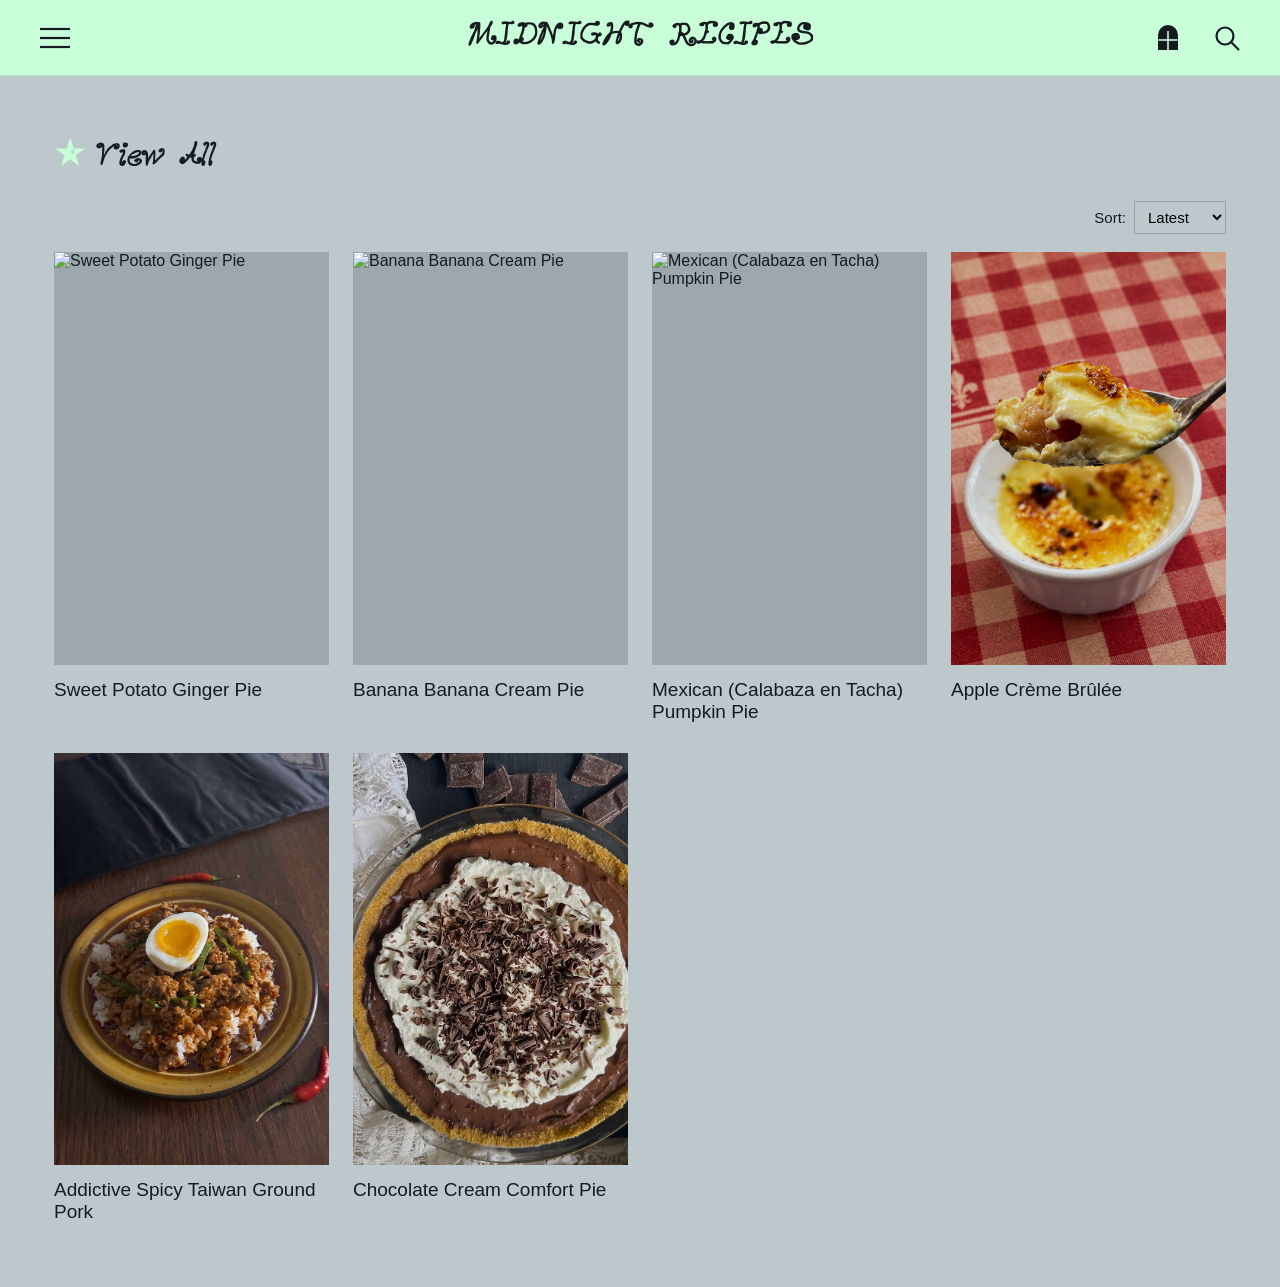
==== commit 35db0a6d: "Add files via upload" ====
--- a/recipes/index.html
+++ b/recipes/index.html
@@ -1 +1 @@
-<!doctype html><html lang="en"><head><meta charset="utf-8"><meta name="viewport" content="width=device-width,initial-scale=1"><meta name="description" content="MIDNIGHT RECIPES — food we find, recipes we recreate, stories from our midnight kitchen."><title>MIDNIGHT RECIPES</title><link rel="stylesheet" href="../assets/css/style.css"></head><body data-depth="1" data-page="all"><svg aria-hidden="true" width="0" height="0" style="position:absolute"><defs><mask id="mrstar-mask" x="0" y="0" width="100" height="100" maskUnits="userSpaceOnUse"><path d="M50,4 L60.78,37.16 L95.66,37.17 L67.44,57.67 L78.21,90.83 L50,70.34 L21.79,90.83 L32.56,57.67 L4.34,37.17 L39.22,37.16 Z" fill="#fff"/><path d="M64.06,43.50 A6.7,6.7 0 0 0 54.85,41.54 A5.95,5.95 0 0 0 53.15,49.80 A5.25,5.25 0 0 0 60.45,51.24 A4.55,4.55 0 0 0 61.64,44.90 A3.85,3.85 0 0 0 56.25,43.97 A3.15,3.15 0 0 0 55.58,48.40 A2.45,2.45 0 0 0 59.05,48.82 A1.75,1.75 0 0 0 59.21,46.30 A1.10,1.10 0 0 0 57.60,46.31" fill="none" stroke="#000" stroke-linecap="round" stroke-width="2.3"/></mask><symbol id="mrstar" viewBox="0 0 100 100"><rect width="100" height="100" fill="currentColor" mask="url(#mrstar-mask)"/></symbol></defs></svg><header class="header"><div class="icons left"><button class="icon" id="menuBtn" aria-label="Open menu"><svg width="30" height="22" viewBox="0 0 30 22"><g stroke="#151B1F" stroke-width="2.2"><line x1="0" x2="30" y1="2" y2="2"/><line x1="0" x2="30" y1="11" y2="11"/><line x1="0" x2="30" y1="20" y2="20"/></g></svg></button></div><a class="logo" data-go="home" href="#">MIDNIGHT RECIPES</a><div class="icons right"><a class="icon" aria-label="Home" data-go="home" href="#"><svg width="24" height="26" viewBox="0 0 24 26"><path d="M2 25V10a10 10 0 0 1 20 0v15z" fill="#151B1F"/><line stroke="#C9FFD8" stroke-width="1.6" x1="12" x2="12" y1="6" y2="25"/><line stroke="#C9FFD8" stroke-width="1.6" x1="2.5" x2="21.5" y1="15" y2="15"/></svg></a><button class="icon" id="searchBtn" aria-label="Open search"><svg width="26" height="26" viewBox="0 0 26 26"><circle cx="11" cy="11" r="8.5" fill="none" stroke="#151B1F" stroke-width="2.2"/><line x1="17.5" y1="17.5" x2="25" y2="25" stroke="#151B1F" stroke-width="2.2"/></svg></button></div></header><div class="overlay" id="menuOverlay" data-open="false"><nav class="panel menu" aria-label="Main menu"><button class="menu-top acc" data-recipes-toggle aria-expanded="false">RECIPES</button><div class="sub recipes-sub" id="recipesSub"><a data-go="all" href="#">View All</a><button class="acc" data-acc="src" aria-expanded="false">By Source</button><div class="sub" id="src"></div><button class="acc" data-acc="course" aria-expanded="false">By Course</button><div class="sub" id="course"></div><button class="acc" data-acc="cui" aria-expanded="false">By Cuisine</button><div class="sub" id="cui"></div><button class="acc" data-acc="ing" aria-expanded="false">By Ingredient</button><div class="sub" id="ing"></div><a class="usuals-link" data-go="usuals" href="#">The Usuals</a></div><div class="top-item"><a data-go="about" href="#">ABOUT</a></div><div class="top-item"><a data-go="contact" href="#">CONTACT</a></div></nav></div><div class="overlay" id="searchOverlay" data-open="false"><div class="panel search"><div class="search-inner"><p>WHAT ARE YOU CRAVING?</p><div class="search-field"><svg class="mrstar" aria-hidden="true"><use href="#mrstar"/></svg><span aria-hidden="true">彡</span><input type="search" id="searchInput" aria-label="Search recipes" placeholder="TRY SEARCHING…"></div><div id="searchResults" class="category-grid" style="margin-top:30px"></div></div></div></div><main class="page" id="app"></main><script src="../assets/js/data.js"></script><script src="../assets/js/app.js"></script></body></html>+<!doctype html><html lang="en"><head><meta charset="utf-8"><meta name="viewport" content="width=device-width,initial-scale=1"><meta name="description" content="MIDNIGHT RECIPES — food we find, recipes we recreate, stories from our midnight kitchen."><title>MIDNIGHT RECIPES</title><link rel="stylesheet" href="../assets/css/style.css"></head><body data-depth="1" data-page="all"><svg aria-hidden="true" width="0" height="0" style="position:absolute"><defs><mask id="mrstar-mask" x="0" y="0" width="100" height="100" maskUnits="userSpaceOnUse"><path d="M50,4 L60.78,37.16 L95.66,37.17 L67.44,57.67 L78.21,90.83 L50,70.34 L21.79,90.83 L32.56,57.67 L4.34,37.17 L39.22,37.16 Z" fill="#fff"/><path d="M64.06,43.50 A6.7,6.7 0 0 0 54.85,41.54 A5.95,5.95 0 0 0 53.15,49.80 A5.25,5.25 0 0 0 60.45,51.24 A4.55,4.55 0 0 0 61.64,44.90 A3.85,3.85 0 0 0 56.25,43.97 A3.15,3.15 0 0 0 55.58,48.40 A2.45,2.45 0 0 0 59.05,48.82 A1.75,1.75 0 0 0 59.21,46.30 A1.10,1.10 0 0 0 57.60,46.31" fill="none" stroke="#000" stroke-linecap="round" stroke-width="2.3"/></mask><symbol id="mrstar" viewBox="0 0 100 100"><rect width="100" height="100" fill="currentColor" mask="url(#mrstar-mask)"/></symbol></defs></svg><header class="header"><div class="icons left"><button class="icon" id="menuBtn" aria-label="Open menu"><svg width="30" height="22" viewBox="0 0 30 22"><g stroke="#151B1F" stroke-width="2.2"><line x1="0" x2="30" y1="2" y2="2"/><line x1="0" x2="30" y1="11" y2="11"/><line x1="0" x2="30" y1="20" y2="20"/></g></svg></button></div><a class="logo" data-go="home" href="#">MIDNIGHT RECIPES</a><div class="icons right"><a class="icon" aria-label="Home" data-go="home" href="#"><svg width="24" height="26" viewBox="0 0 24 26"><path d="M2 25V10a10 10 0 0 1 20 0v15z" fill="#151B1F"/><line stroke="#C9FFD8" stroke-width="1.6" x1="12" x2="12" y1="6" y2="25"/><line stroke="#C9FFD8" stroke-width="1.6" x1="2.5" x2="21.5" y1="15" y2="15"/></svg></a><button class="icon" id="searchBtn" aria-label="Open search"><svg width="26" height="26" viewBox="0 0 26 26"><circle cx="11" cy="11" r="8.5" fill="none" stroke="#151B1F" stroke-width="2.2"/><line x1="17.5" y1="17.5" x2="25" y2="25" stroke="#151B1F" stroke-width="2.2"/></svg></button></div></header><div class="overlay" id="menuOverlay" data-open="false"><nav class="panel menu" aria-label="Main menu"><button class="menu-top acc" data-recipes-toggle aria-expanded="false">RECIPES</button><div class="sub recipes-sub" id="recipesSub"><a data-go="all" href="#">View All</a><button class="acc" data-acc="src" aria-expanded="false">By Source</button><div class="sub" id="src"></div><button class="acc" data-acc="course" aria-expanded="false">By Course</button><div class="sub" id="course"></div><button class="acc" data-acc="cui" aria-expanded="false">By Cuisine</button><div class="sub" id="cui"></div><a class="usuals-link" data-go="usuals" href="#">The Usuals</a></div><div class="top-item"><a data-go="about" href="#">ABOUT</a></div><div class="top-item"><a data-go="contact" href="#">CONTACT</a></div></nav></div><div class="overlay" id="searchOverlay" data-open="false"><div class="panel search"><div class="search-inner"><p>WHAT ARE YOU CRAVING?</p><div class="search-field"><svg class="mrstar" aria-hidden="true"><use href="#mrstar"/></svg><span aria-hidden="true">彡</span><input type="search" id="searchInput" aria-label="Search recipes" placeholder="TRY SEARCHING…"></div><div id="searchResults" class="category-grid" style="margin-top:30px"></div></div></div></div><main class="page" id="app"></main><script src="../assets/js/data.js"></script><script src="../assets/js/app.js"></script></body></html>
--- a/assets/css/style.css
+++ b/assets/css/style.css
@@ -103,11 +103,11 @@
 .tile .ph{aspect-ratio:1/1;}
 .tile p{margin:14px 0 0; font-size:21px; font-weight:700;}
 
-.about{display:grid; grid-template-columns:520px 1fr; gap:46px; align-items:start;}
+.about{display:grid; grid-template-columns:520px minmax(0,1fr); gap:46px; align-items:start;}
 .about .ph{aspect-ratio:1/1;}
 .about h3{
   font-size:clamp(11px,2.2vw,22px); font-weight:600; line-height:1.5; margin:0 0 20px;
-  text-decoration:underline; text-underline-offset:5px; white-space:nowrap;
+  text-decoration:underline; text-underline-offset:5px; white-space:normal;
 }
 .about p{font-size:17px; line-height:1.85; max-width:1100px; margin:0;}
 .about .more{margin-top:26px; text-align:right;}
@@ -219,7 +219,7 @@
 .menu .sub[data-open="true"]{display:block;}
 .menu .top-item{margin-top:20px; font-size:21px;}
 .menu .note{font-size:14px; opacity:.55;}
-.search-inner{max-width:760px; margin-left:auto; text-align:right;}
+.search-inner{max-width:var(--maxw); margin:0 auto; padding:0 34px; text-align:right;}
 .search-inner p{font-size:24px; letter-spacing:.05em; margin:0 0 22px;}
 .search-field{display:flex; align-items:center; justify-content:flex-end; gap:8px;}
 .search-field input{
@@ -232,6 +232,18 @@
 /* ---------- ページ切替 ---------- */
 [data-view]{display:none;}
 [data-view][data-active="true"]{display:block;}
+
+/* Search Results: widen only the search panel's content container on desktop. */
+@media (min-width:1101px){
+  .panel.search .search-inner{
+    max-width:1440px;
+  }
+}
+
+/* Search Results outer container: keep the generated inner category grid full-width. */
+.panel.search #searchResults{
+  display:block;
+}
 
 @media (max-width:1100px){
   .latest{grid-template-columns:repeat(2,1fr); gap:22px 16px;}
@@ -341,6 +353,10 @@
 .menu .menu-group-title{display:block;font-size:.88em;font-weight:700;opacity:.58;padding:7px 4px 5px}
 .menu .menu-group a{padding-left:16px}
 .step-photos{display:grid;grid-template-columns:repeat(3,minmax(0,1fr));gap:14px;margin-top:16px}
+.step-photos.step-photos-1{grid-template-columns:repeat(3,minmax(0,1fr));}
+.step-photos.step-photos-2{grid-template-columns:repeat(2,minmax(0,1fr));}
+.step-photos.step-photos-3{grid-template-columns:repeat(3,minmax(0,1fr));}
+.step-photos.step-photos-4{grid-template-columns:repeat(2,minmax(0,1fr));}
 .step-photos .photo-frame{aspect-ratio:1/1;margin-top:0}
 .step-photos .ph{aspect-ratio:1/1}
 .rtop .photo-frame{aspect-ratio:2/3}
@@ -546,7 +562,7 @@
 @media (max-width:1100px){
   .recipe-card > section{margin-top:50px;}
   .recipe-card > section:first-of-type{margin-top:48px;}
-  .recipe-card #the-recipe{margin-top:56px;}
+  .recipe-card #the-recipe{margin-top:80px;}
   .recipe-card > section:has(.notes-list),
   .recipe-card > section:has(.note-sub + .body-copy){margin-top:54px;}
 }
@@ -881,8 +897,14 @@
   font-size:.96em;
   line-height:1.82;
 }
+.recipe-card .step-copy .instruction-mode,
+.recipe-card .step-copy .instruction-mode-body{
+  margin-left:24px;
+  padding-left:12px;
+}
 .recipe-card .step-copy .instruction-note strong,
-.recipe-card .step-copy .step-note strong{font-weight:700;}
+.recipe-card .step-copy .step-note strong,
+.recipe-card .step-copy .instruction-mode strong{font-weight:700;}
 .recipe-card .step-copy .step-note{
   margin-left:24px;
   padding-left:12px;
@@ -919,7 +941,7 @@
   word-break:normal;
   line-height:1.85;
 }
-.recipe-card #the-recipe{margin-top:66px;}
+.recipe-card #the-recipe{margin-top:90px;}
 .recipe-card > section:has(.notes-list),
 .recipe-card > section:has(.note-sub + .body-copy){margin-top:64px;}
 .recipe-card > section:has(.note-sub + .body-copy) .body-copy{line-height:2;}
@@ -975,7 +997,7 @@
   .recipe-card .step-copy .instruction-note,
   .recipe-card .step-copy .step-note{margin-left:18px;padding-left:10px;}
   .recipe-card .ingredient-file-details p{line-height:1.8;}
-  .recipe-card #the-recipe{margin-top:56px;}
+  .recipe-card #the-recipe{margin-top:80px;}
   .recipe-card > section:has(.notes-list),
   .recipe-card > section:has(.note-sub + .body-copy){margin-top:52px;}
 }
@@ -1036,11 +1058,12 @@
 .recipe-card .ing li > span > b{font-weight:700;}
 .recipe-card .ing .group{font-weight:700;}
 
-/* Final Step Photo layout: up to 3 columns on PC, up to 2 columns on mobile. */
+/* Final Step Photo layout: fixed-size cells — 4 columns on PC, 2 columns on narrower screens. */
 .recipe-card .step-photos{
   display:grid;
-  grid-template-columns:repeat(3,minmax(0,1fr));
+  grid-template-columns:repeat(4,minmax(0,1fr));
   gap:12px;
+  width:100%;
 }
 .recipe-card .step-photos .photo-frame{
   width:100%;
@@ -1065,3 +1088,354 @@
   }
 }
 
+
+/* v27 targeted fixes — keep existing design while centering Cook Mode controls and tightening note copy. */
+.recipe-card .recipe-action-row{
+  display:flex;
+  justify-content:center;
+  align-items:center;
+  flex-wrap:wrap;
+  gap:10px;
+  width:100%;
+}
+.recipe-card .recipe-action-row .btn{
+  flex:0 1 150px;
+}
+.recipe-card .notes-list{
+  line-height:1.85;
+}
+.recipe-card .notes-list .note-item{
+  margin:0 0 28px;
+  padding:0;
+}
+.recipe-card .notes-list .note-item:last-child{margin-bottom:0;}
+.recipe-card .notes-list .note-title{
+  margin:0 0 12px;
+  line-height:1.5;
+}
+.recipe-card .notes-list .note-body{
+  margin:0;
+  line-height:1.85;
+}
+.recipe-card .notes-list .note-body br{line-height:1.85;}
+.recipe-card .usual-reference{
+  display:block;
+  margin-top:8px;
+  font-weight:400;
+  line-height:1.6;
+}
+.recipe-card .usual-reference a{text-decoration:underline;}
+.recipe-card .found-in-list a{text-decoration:underline;}
+.home-about-photo{
+  width:100%;
+  aspect-ratio:1 / 1;
+  overflow:hidden;
+  background:rgba(21,27,31,.08);
+}
+.home-about-photo .photo{
+  display:block;
+  width:100%;
+  height:100%;
+  object-fit:cover;
+}
+@media (max-width:720px){
+  .recipe-card .recipe-action-row{gap:7px;}
+  .recipe-card .recipe-action-row .btn{flex:1 1 120px;}
+  .recipe-card .notes-list .note-item{margin-bottom:24px;}
+  .recipe-card .notes-list .note-title{margin-bottom:10px;}
+}
+
+
+/* v28 targeted refinements: center the recipe utility row in the viewport on every screen width. */
+.recipe-card .recipe-action-row{
+  width:100vw;
+  margin-left:calc(50% - 50vw);
+  display:flex;
+  justify-content:center;
+  align-items:center;
+  flex-wrap:wrap;
+}
+.recipe-card .notes-list .note-body{
+  margin:0;
+  line-height:1.85;
+}
+.recipe-card .notes-list .note-body br{line-height:inherit;}
+
+
+/* v29 targeted fixes */
+/* Home recipe cards use a consistent 2:3 portrait thumbnail without changing recipe-page imagery. */
+body[data-page="home"] .card .photo-frame,
+body[data-page="home"] .category-card .photo-frame{
+  aspect-ratio:2 / 3;
+}
+
+/* Keep the practical recipe content as one transparent, fine-line box. */
+.recipe-practical-box{
+  width:100%;
+  max-width:100%;
+  box-sizing:border-box;
+  border:1px solid var(--line);
+  background:transparent;
+  padding:0 28px 28px;
+  overflow:hidden;
+}
+.recipe-practical-box #ingredient-file-section,
+.recipe-practical-box #the-recipe{
+  width:100%;
+  box-sizing:border-box;
+}
+.recipe-practical-box #ingredient-file-section{
+  margin-top:0;
+}
+.recipe-practical-box #the-recipe{
+  margin-top:62px;
+}
+@media (max-width:720px){
+  .recipe-practical-box{
+    padding:0 16px 20px;
+  }
+  .recipe-practical-box #the-recipe{
+    margin-top:50px;
+  }
+}
+
+/* v31 shared refinements — preserve the existing design while fixing common recipe layout behavior. */
+.recipe-practical-box{
+  margin-top:0;
+}
+.recipe-practical-box #the-recipe{
+  margin-top:34px;
+}
+.recipe-card .recipe-action-row{
+  width:100%;
+  margin:18px 0 0;
+  display:flex;
+  justify-content:center;
+  align-items:center;
+  gap:8px;
+  flex-wrap:nowrap;
+  overflow:visible;
+}
+.recipe-card .recipe-action-row .btn{
+  flex:1 1 0;
+  min-width:0;
+  width:auto;
+  max-width:none;
+  white-space:nowrap;
+  overflow:visible;
+  padding:8px 10px;
+  font-size:14px;
+  line-height:1.25;
+}
+.recipe-card .usual-reference a{
+  color:inherit;
+}
+.card .photo-frame,
+.card .ph,
+.category-card .photo-frame,
+.category-card .ph{
+  aspect-ratio:2 / 3;
+}
+.recipe-card .instruction-mode,
+.recipe-card .instruction-mode-body{
+  margin-left:24px!important;
+  padding-left:12px;
+}
+.recipe-card .instruction-mode{
+  margin-top:15px!important;
+  margin-bottom:8px!important;
+}
+.recipe-card .instruction-mode-body{
+  margin-bottom:12px!important;
+}
+.recipe-card .instruction-mode + .instruction-mode-body{
+  margin-top:0!important;
+}
+@media (max-width:720px){
+  .recipe-card .recipe-action-row{
+    gap:6px;
+  }
+  .recipe-card .recipe-action-row .btn{
+    padding:8px 7px;
+    font-size:13px;
+  }
+  .recipe-card .instruction-mode,
+  .recipe-card .instruction-mode-body{
+    margin-left:18px!important;
+    padding-left:9px;
+  }
+}
+
+
+/* v32 shared fixes — keep the existing design while preventing recipe utilities from clipping. */
+.recipe-card .recipe-action-row{
+  width:100%;
+  margin:18px 0 0;
+  display:flex;
+  justify-content:center;
+  align-items:center;
+  flex-wrap:wrap;
+  gap:8px;
+  overflow:visible;
+}
+.recipe-card .recipe-action-row .btn{
+  flex:1 1 0;
+  min-width:max-content;
+  max-width:none;
+  width:auto;
+  box-sizing:border-box;
+  white-space:nowrap;
+  overflow:visible;
+  padding:8px 10px;
+}
+.recipe-card .recipe-practical-box{
+  border:1px solid var(--line);
+  background:transparent;
+}
+.recipe-card .usual-reference a{
+  color:inherit;
+  text-decoration:underline;
+  text-underline-offset:3px;
+}
+.recipe-card .instruction-mode{
+  margin-left:24px!important;
+  padding-left:12px;
+  font-weight:400;
+}
+.recipe-card .instruction-mode strong{font-weight:700;}
+.recipe-card .instruction-mode-body{
+  margin-left:24px!important;
+  padding-left:12px;
+  font-weight:400;
+}
+.card .photo-frame,
+.card .ph,
+.category-card .photo-frame,
+.category-card .ph{
+  aspect-ratio:2 / 3;
+}
+@media (max-width:720px){
+  .recipe-card .recipe-action-row{gap:6px;}
+  .recipe-card .recipe-action-row .btn{padding:8px 7px;font-size:13px;}
+  .recipe-card .instruction-mode,
+  .recipe-card .instruction-mode-body{
+    margin-left:18px!important;
+    padding-left:9px;
+  }
+}
+
+/* Step Photo layout: common fixed-size cells — up to four across on PC/iPad, two across on iPhone. */
+.recipe-card .step-photos{
+  grid-template-columns:repeat(4,minmax(0,1fr));
+}
+.recipe-card .step-photos.step-photos-1,
+.recipe-card .step-photos.step-photos-2,
+.recipe-card .step-photos.step-photos-3,
+.recipe-card .step-photos.step-photos-4{
+  grid-template-columns:repeat(4,minmax(0,1fr));
+}
+.recipe-card .step-photos .photo-frame{
+  aspect-ratio:1 / 1;
+}
+.recipe-card .step-photos .photo-frame .photo{
+  object-fit:contain;
+}
+@media (max-width:767px){
+  .recipe-card .step-photos,
+  .recipe-card .step-photos.step-photos-1,
+  .recipe-card .step-photos.step-photos-2,
+  .recipe-card .step-photos.step-photos-3,
+  .recipe-card .step-photos.step-photos-4{
+    grid-template-columns:repeat(2,minmax(0,1fr));
+  }
+}
+
+/* Shared recipe divider separation: add one line of space before the existing divider. */
+.recipe-card .recipe-practical-box{
+  margin-top:22px;
+}
+@media (max-width:720px){
+  .recipe-card .recipe-practical-box{
+    margin-top:18px;
+  }
+}
+
+/* Cook Mode / No Sleep: keep the two existing state colors swapped, including hover/focus. */
+.recipe-card .recipe-action-row #cookOpen,
+.recipe-card .recipe-action-row #cookOpen:hover,
+.recipe-card .recipe-action-row #cookOpen:focus-visible{
+  background:var(--mint)!important;
+  border-color:var(--mint)!important;
+}
+.recipe-card .recipe-action-row #cookOpen[aria-pressed="true"],
+.recipe-card .recipe-action-row #cookOpen[aria-pressed="true"]:hover,
+.recipe-card .recipe-action-row #cookOpen[aria-pressed="true"]:focus-visible{
+  background:rgba(201,255,216,.48)!important;
+  border-color:rgba(21,27,31,.28)!important;
+}
+
+.recipe-card .story-quote{
+  margin:0 0 22px 24px;
+  padding-left:12px;
+  font-style:italic;
+  line-height:1.9;
+}
+
+/* Quantity multiplier stepper: use only the custom ▲/▼ controls and hide the browser number spinner. */
+#scaleToggle{
+  align-items:center;
+}
+#scaleToggle .scale-stepper{
+  display:inline-flex;
+  align-items:stretch;
+  gap:0;
+}
+#scaleToggle #recipeScale{
+  box-sizing:border-box;
+  width:72px;
+  min-width:72px;
+  margin:0;
+  padding:6px 9px;
+  font:inherit;
+  background:transparent;
+  border:1px solid var(--line);
+  border-right:0;
+  border-radius:0;
+  text-align:center;
+  appearance:textfield;
+  -moz-appearance:textfield;
+}
+#scaleToggle #recipeScale::-webkit-outer-spin-button,
+#scaleToggle #recipeScale::-webkit-inner-spin-button{
+  -webkit-appearance:none;
+  appearance:none;
+  margin:0;
+}
+#scaleToggle .scale-stepper-buttons{
+  display:flex;
+  flex-direction:column;
+  width:24px;
+}
+#scaleToggle .scale-stepper-buttons button{
+  appearance:none;
+  -webkit-appearance:none;
+  flex:1 1 50%;
+  min-height:50%;
+  margin:0;
+  padding:0;
+  border:1px solid var(--line);
+  border-left:0;
+  background:transparent;
+  color:inherit;
+  font:inherit;
+  font-size:11px;
+  line-height:1;
+  cursor:pointer;
+}
+#scaleToggle .scale-stepper-buttons button:first-child{
+  border-bottom:0;
+}
+#scaleToggle .scale-stepper-buttons button:hover,
+#scaleToggle .scale-stepper-buttons button:focus-visible{
+  background:var(--soft);
+}
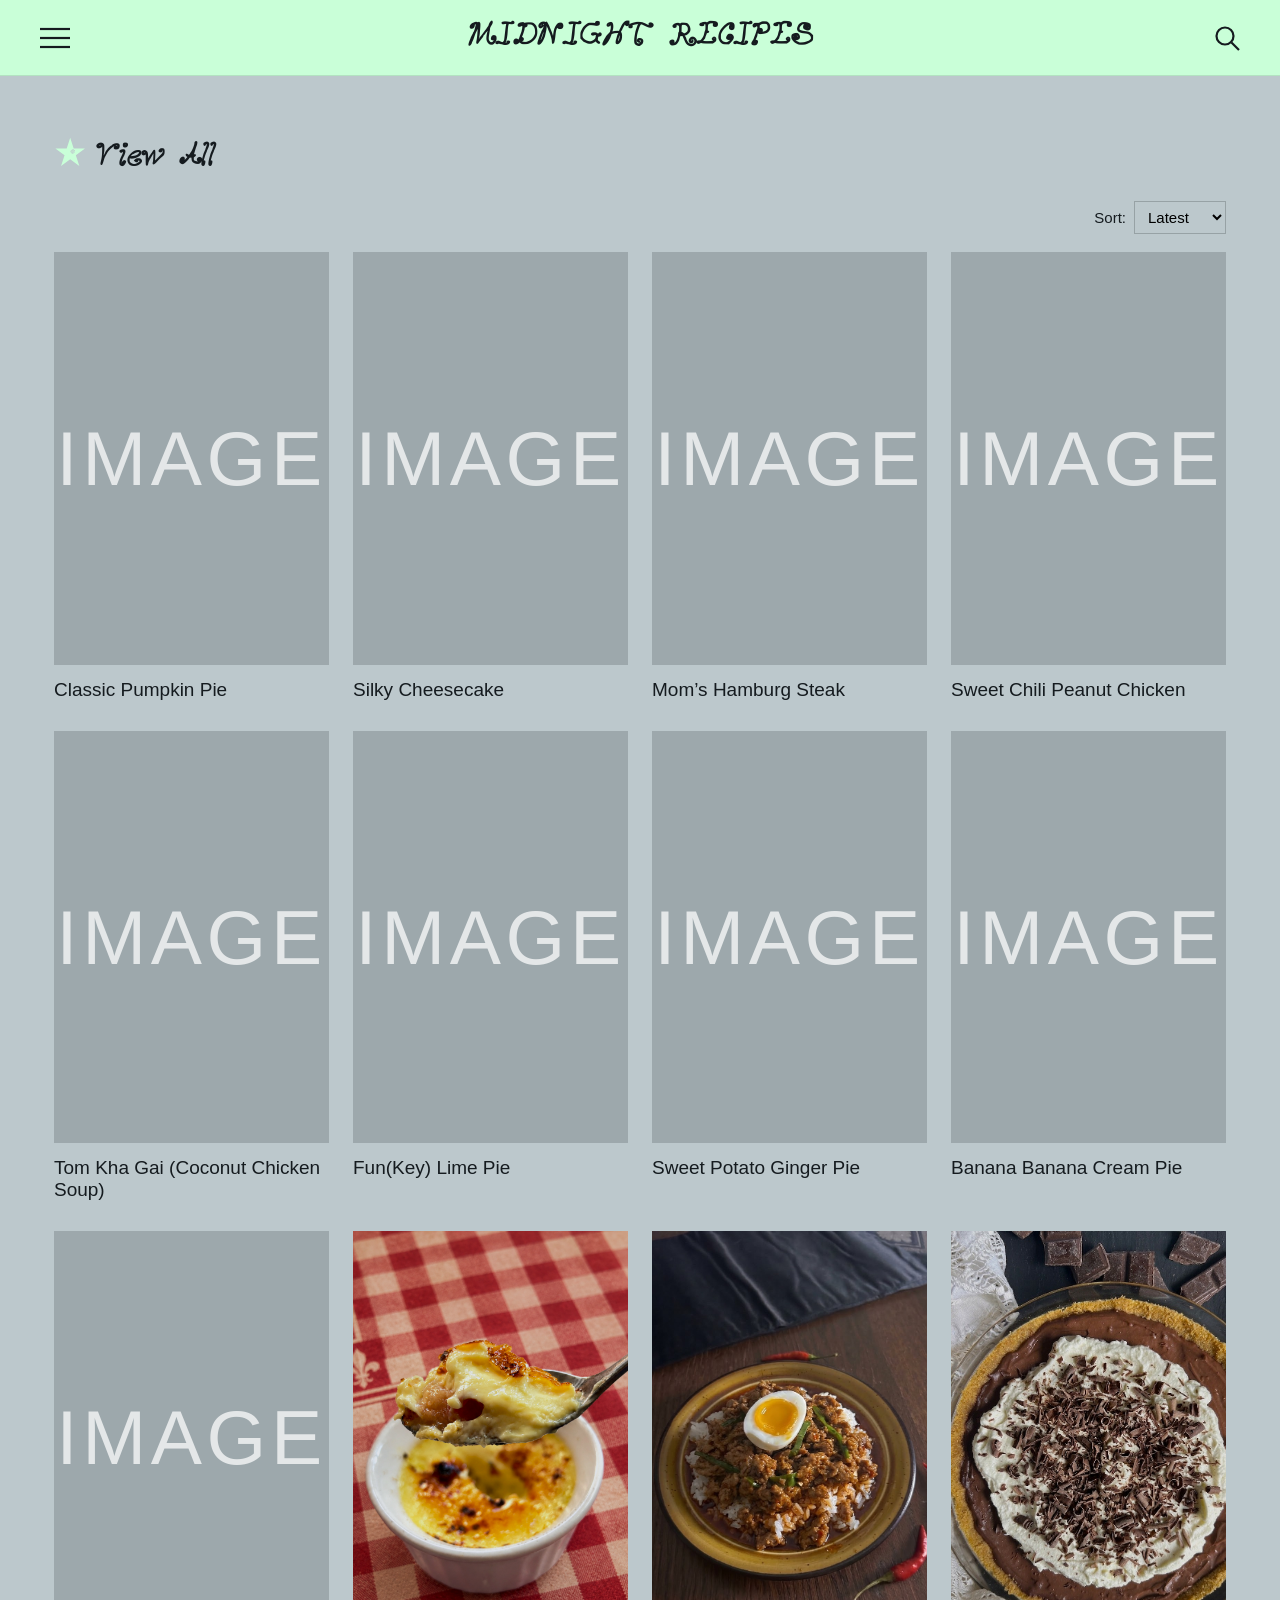
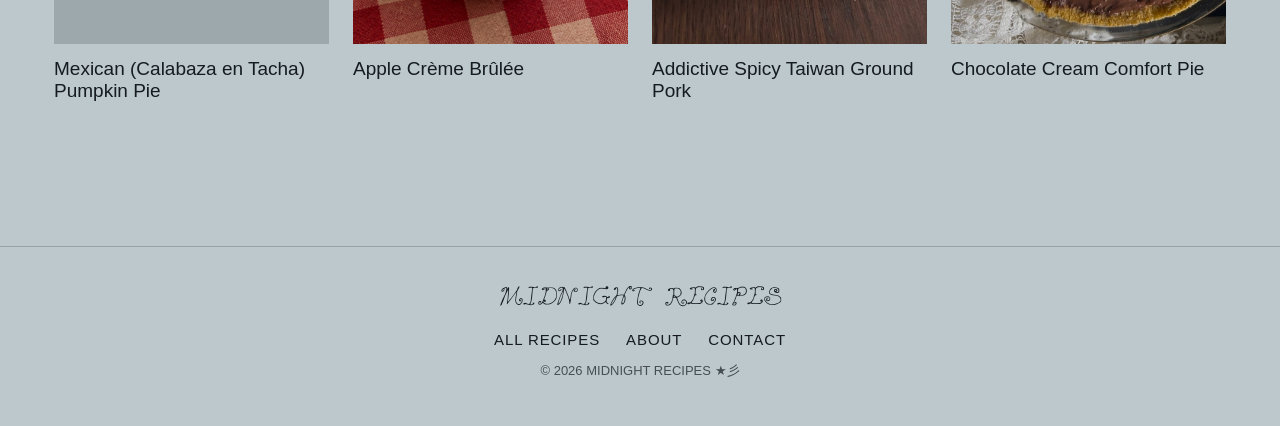
==== commit 39742ceb: "Add files via upload" ====
--- a/recipes/index.html
+++ b/recipes/index.html
@@ -1 +1 @@
-<!doctype html><html lang="en"><head><meta charset="utf-8"><meta name="viewport" content="width=device-width,initial-scale=1"><meta name="description" content="MIDNIGHT RECIPES — food we find, recipes we recreate, stories from our midnight kitchen."><title>MIDNIGHT RECIPES</title><link rel="stylesheet" href="../assets/css/style.css"></head><body data-depth="1" data-page="all"><svg aria-hidden="true" width="0" height="0" style="position:absolute"><defs><mask id="mrstar-mask" x="0" y="0" width="100" height="100" maskUnits="userSpaceOnUse"><path d="M50,4 L60.78,37.16 L95.66,37.17 L67.44,57.67 L78.21,90.83 L50,70.34 L21.79,90.83 L32.56,57.67 L4.34,37.17 L39.22,37.16 Z" fill="#fff"/><path d="M64.06,43.50 A6.7,6.7 0 0 0 54.85,41.54 A5.95,5.95 0 0 0 53.15,49.80 A5.25,5.25 0 0 0 60.45,51.24 A4.55,4.55 0 0 0 61.64,44.90 A3.85,3.85 0 0 0 56.25,43.97 A3.15,3.15 0 0 0 55.58,48.40 A2.45,2.45 0 0 0 59.05,48.82 A1.75,1.75 0 0 0 59.21,46.30 A1.10,1.10 0 0 0 57.60,46.31" fill="none" stroke="#000" stroke-linecap="round" stroke-width="2.3"/></mask><symbol id="mrstar" viewBox="0 0 100 100"><rect width="100" height="100" fill="currentColor" mask="url(#mrstar-mask)"/></symbol></defs></svg><header class="header"><div class="icons left"><button class="icon" id="menuBtn" aria-label="Open menu"><svg width="30" height="22" viewBox="0 0 30 22"><g stroke="#151B1F" stroke-width="2.2"><line x1="0" x2="30" y1="2" y2="2"/><line x1="0" x2="30" y1="11" y2="11"/><line x1="0" x2="30" y1="20" y2="20"/></g></svg></button></div><a class="logo" data-go="home" href="#">MIDNIGHT RECIPES</a><div class="icons right"><a class="icon" aria-label="Home" data-go="home" href="#"><svg width="24" height="26" viewBox="0 0 24 26"><path d="M2 25V10a10 10 0 0 1 20 0v15z" fill="#151B1F"/><line stroke="#C9FFD8" stroke-width="1.6" x1="12" x2="12" y1="6" y2="25"/><line stroke="#C9FFD8" stroke-width="1.6" x1="2.5" x2="21.5" y1="15" y2="15"/></svg></a><button class="icon" id="searchBtn" aria-label="Open search"><svg width="26" height="26" viewBox="0 0 26 26"><circle cx="11" cy="11" r="8.5" fill="none" stroke="#151B1F" stroke-width="2.2"/><line x1="17.5" y1="17.5" x2="25" y2="25" stroke="#151B1F" stroke-width="2.2"/></svg></button></div></header><div class="overlay" id="menuOverlay" data-open="false"><nav class="panel menu" aria-label="Main menu"><button class="menu-top acc" data-recipes-toggle aria-expanded="false">RECIPES</button><div class="sub recipes-sub" id="recipesSub"><a data-go="all" href="#">View All</a><button class="acc" data-acc="src" aria-expanded="false">By Source</button><div class="sub" id="src"></div><button class="acc" data-acc="course" aria-expanded="false">By Course</button><div class="sub" id="course"></div><button class="acc" data-acc="cui" aria-expanded="false">By Cuisine</button><div class="sub" id="cui"></div><a class="usuals-link" data-go="usuals" href="#">The Usuals</a></div><div class="top-item"><a data-go="about" href="#">ABOUT</a></div><div class="top-item"><a data-go="contact" href="#">CONTACT</a></div></nav></div><div class="overlay" id="searchOverlay" data-open="false"><div class="panel search"><div class="search-inner"><p>WHAT ARE YOU CRAVING?</p><div class="search-field"><svg class="mrstar" aria-hidden="true"><use href="#mrstar"/></svg><span aria-hidden="true">彡</span><input type="search" id="searchInput" aria-label="Search recipes" placeholder="TRY SEARCHING…"></div><div id="searchResults" class="category-grid" style="margin-top:30px"></div></div></div></div><main class="page" id="app"></main><script src="../assets/js/data.js"></script><script src="../assets/js/app.js"></script></body></html>+<!doctype html><html lang="en"><head><meta charset="utf-8"><meta name="viewport" content="width=device-width,initial-scale=1"><meta name="description" content="MIDNIGHT RECIPES — food we find, recipes we recreate, stories from our midnight kitchen."><meta name="theme-color" content="#BCC8CC"><link rel="icon" href="../favicon.svg" type="image/svg+xml"><meta property="og:type" content="website"><meta property="og:site_name" content="MIDNIGHT RECIPES"><meta property="og:title" content="MIDNIGHT RECIPES"><meta property="og:description" content="MIDNIGHT RECIPES — food we find, recipes we recreate, stories from our midnight kitchen."><meta name="twitter:card" content="summary"><title>MIDNIGHT RECIPES</title><link rel="stylesheet" href="../assets/css/style.css"></head><body data-depth="1" data-page="all"><script src="../assets/js/shell.js"></script><main class="page" id="app"></main><script src="../assets/js/data.js"></script><script src="../assets/js/app.js"></script></body></html>
--- a/assets/css/style.css
+++ b/assets/css/style.css
@@ -1,5 +1,5 @@
 
-@font-face{font-family:'Cutie Queues';font-style:normal;font-weight:400 500;font-display:swap;src:url([data-uri]) format('woff2');}
+@font-face{font-family:'Cutie Queues';font-style:normal;font-weight:400 500;font-display:swap;src:url(../fonts/cutie-queues.woff2) format('woff2');}
 :root{
   --mint:#C9FFD8;
   --bg:#BCC8CC;
@@ -126,6 +126,7 @@
 .rtop{display:grid; grid-template-columns:1fr 470px; gap:40px; align-items:start;}
 .rtitle{font-family:var(--logo-font); font-size:58px; letter-spacing:0; margin:0 0 18px;}
 .meta-line{display:flex; justify-content:space-between; font-size:19px; margin-bottom:10px;}
+.recipe-meta-divider{border-top:1px solid var(--line); margin:12px 0 14px; width:100%;}
 .tags{
   display:flex; flex-wrap:wrap; gap:8px 26px; font-size:19px;
   padding-bottom:20px; border-bottom:1px solid var(--line); margin-bottom:26px;
@@ -135,6 +136,7 @@
 .facts{font-size:19px; line-height:2.05; margin:0 0 20px;}
 .facts b{font-weight:700;}
 .facts u{text-underline-offset:3px;}
+.facts .original-link{text-decoration:underline;text-underline-offset:3px;cursor:pointer;}
 .btn{
   display:block; width:100%; max-width:330px; margin:0 0 12px;
   padding:11px 18px; border:1px solid var(--ink); border-radius:999px;
@@ -1439,3 +1441,50 @@
 #scaleToggle .scale-stepper-buttons button:focus-visible{
   background:var(--soft);
 }
+
+
+/* v131: homepage tagline moved above Midnight Dispatches; keep the existing typeface and understated styling. */
+.home-tagline{
+  margin:0;
+  padding:20px 0 4px;
+  color:#222;
+  text-align:center;
+  font-weight:400;
+  line-height:1.7;
+}
+.home-tagline p{margin:0;font:inherit;color:inherit;}
+
+
+/* Contact page: body copy left-aligned, sign-off centered. */
+.contact-section .contact-copy{display:flex;flex-direction:column;gap:16px;}
+.contact-section .contact-copy .body-copy{margin:0;text-align:left;}
+.contact-signoff{margin-top:28px;text-align:center;}
+.contact-signoff .contact-star{margin:0 0 10px;text-align:center;}
+.contact-signoff .contact-email{margin:0;text-align:center;}
+
+
+/* ---- site footer ---- */
+.site-footer{margin-top:80px;border-top:1px solid var(--line);padding:38px 20px 46px;text-align:center;font-family:var(--body-font);}
+.site-footer-inner{max-width:var(--maxw);margin:0 auto;}
+.site-footer-logo{font-family:var(--logo-font);font-size:clamp(22px,5vw,30px);color:var(--ink);text-decoration:none;}
+.site-footer-nav{display:flex;justify-content:center;gap:26px;flex-wrap:wrap;margin:18px 0 14px;font-size:15px;letter-spacing:.06em;text-transform:uppercase;}
+.site-footer-nav a{color:var(--ink);text-decoration:none;}
+.site-footer-nav a:hover{text-decoration:underline;text-underline-offset:3px;}
+.site-footer-copy{margin:0;font-size:13px;opacity:.7;}
+
+/* ---- recipe page extras ---- */
+.recipe-actions{flex-wrap:wrap;}
+.related{margin-top:56px;}
+.recipe-actions .btn[aria-pressed="true"]{background:var(--ink);color:var(--paper);}
+
+/* ---- print: title, facts, ingredients and instructions only ---- */
+@media print{
+  :root{--bg:#fff;}
+  html,body{background:#fff !important;color:#000;}
+  svg[aria-hidden="true"],.header,.overlay,.site-footer,#cookOverlay,.cook-overlay{display:none !important;}
+  .recipe-card > section,.recipe-card > footer,.recipe-card .related,.recipe-jump-top,.recipe-actions,.toggle-row,.step-photos,.recipe-inner .photo-frame,.rtop .photo-frame,.ingredient-file-guide{display:none !important;}
+  .wrap,.recipe-card{max-width:none;padding:0 !important;margin:0 !important;}
+  .recipe-inner{display:block !important;}
+  .step,.ing li{break-inside:avoid;}
+  a{color:#000;text-decoration:none;}
+}
